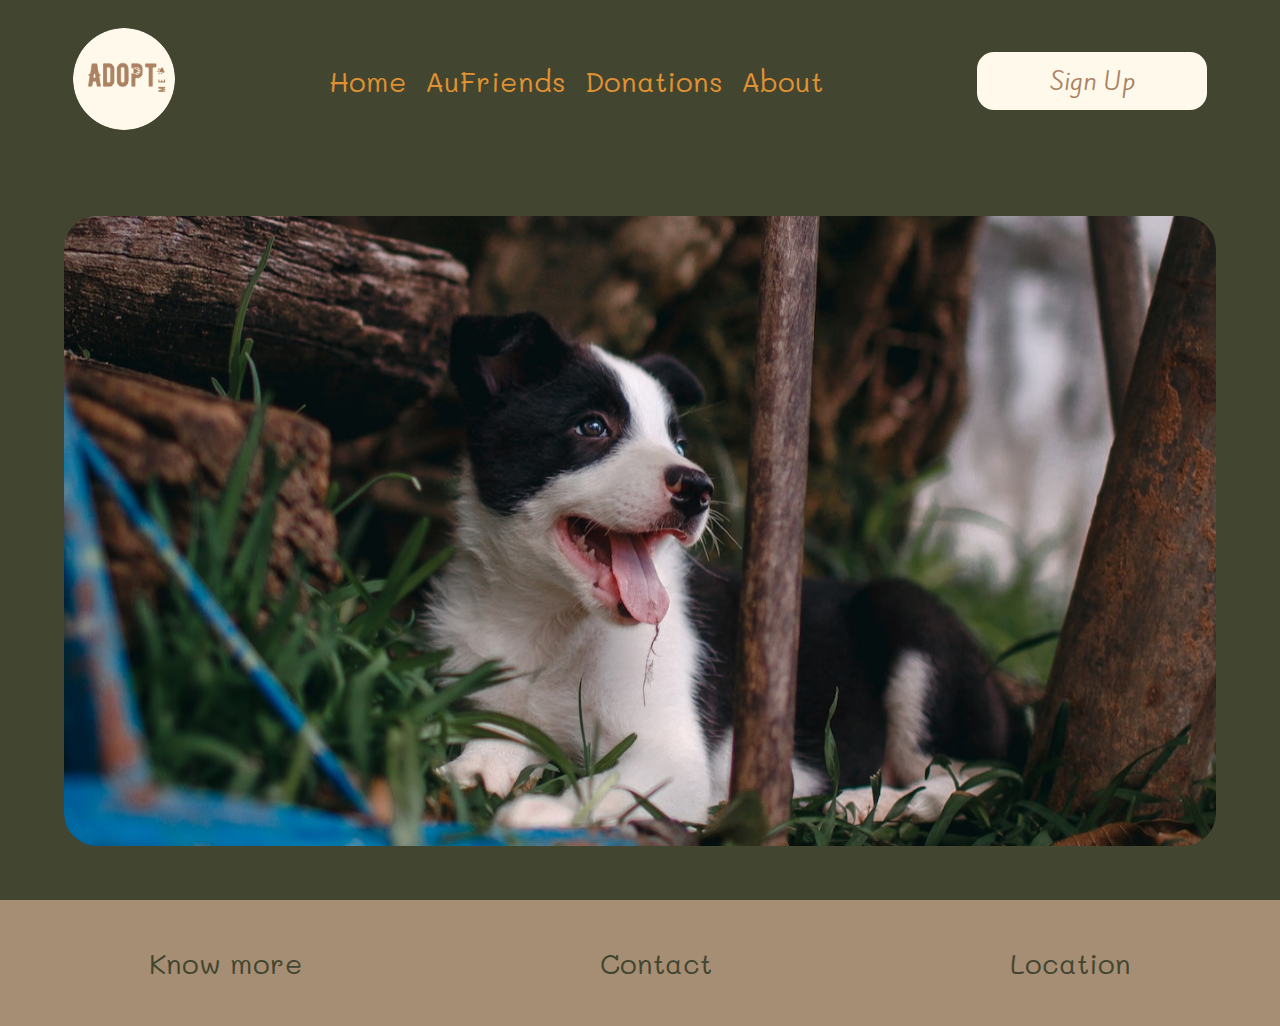
==== index.html @ eefa9834 "Adote-me" ====
<!DOCTYPE html>
<html>

<head>
  <meta charset="utf-8">
  <meta name="viewport" content="width=device-width">
  <title>replit</title>
  <link href="./assets/style.css" rel="stylesheet" type="text/css" />
  <link rel="preconnect" href="https://fonts.googleapis.com">
  <link rel="preconnect" href="https://fonts.gstatic.com" crossorigin>
  <link href="https://fonts.googleapis.com/css2?family=Kite+One&family=Mali:wght@400;500&display=swap" rel="stylesheet">
</head>

<body>
  <header>
    <div>
      <img class="logo" src="./assets/img/logo.png" />
    </div>
    <section>
      <img class="mobile" src="./assets/img/menu.svg" />
      <nav>
        <ul>
          <li>Home </li>
          <li>AuFriends</li>
          <li>Donations</li>
          <li>About</li>
        </ul>
      </nav>
    </section>
    <button class="signUp">Sign Up</button>
  </header>

  <main>
    <p class="texto">Our furry friends are experts at filling your life with 
        extra doses of cuteness. They have an innate talent for melting hearts
         and making you smile on the grayest of days. After all, who can resist
          a cat wrapped up in a blanket or a dog playing happily in the park?</p>
    <img class="imagemWeb" src="./assets/img/dog.png" />
    <img class="imagemMobile" src="./assets/img/cat.png" />
    <button class="signUp btn">See Our Pets</button>
  </main>

  <footer>
    <nav>
      <ul>
        <li>Know more </li>
        <li>Contact</li>
        <li>Location</li>
      </ul>
    </nav>
  </footer>
</body>

</html>
---- assets/style.css ----
* {
    margin: 0;
    padding: 0;
    box-sizing: border-box;
  }
  
  body {
    background-color: #424530;
    font-family: 'Mali', cursive;
  }
  
  header {
    display: flex;
    align-items: center;
    justify-content: space-around;
    height: 18vh;
  }
  
  .logo {
    border-radius: 100%;
    width: 8vw;
  }
  
  header ul {
    color: #E09232;
    list-style: none;
    display: flex;
    width: 40vw;
    justify-content: space-around;
    font-size: 28px;
    cursor: pointer;
  }
  
  .signUp{
    background-color: #FEF9EA;
    color: #AB8262;
    border: none;
    border-radius: 17px;
    padding: 12px;
    width: 18vw;
    font-size: 24px;
    font-family: 'Kite One', sans-serif;
    cursor: url('[data-uri]'), auto;
  }
  
  .signUp:hover {
    background: #E09232;
    color: #424530;
  }
  
  .imagemMobile {
    display: none;
  }
  
  .mobile {
    display: none;
  }
  
  main {
    display: flex;
    justify-content: center;
    align-items: center;
    height: 82vh;
  
  }

  .texto{
    display: none;
  }
  
  .btn{
    display: none;
  }

  main img {
    width: 90vw;
    height: 70vh;
    border-radius: 33px;
  }
  
  footer {
    background: #A68E74;
    height: 14vh;
  }
  
  footer ul {
    display: flex;
    justify-content: space-around;
    align-items: center;
    color: #424530;
    font-size: 28px;
    height: 14vh;
    list-style: none;
  }
  
  footer li {
    cursor: pointer;
  }
  
   @media (max-width: 1200px){
      header ul{
        width: 55vw;
      }
   }

  @media (max-width: 820px) {
    .imagemWeb {
      display: none;
    }
  
    .imagemMobile {
      display: flex;
      height: 40vh;
    }

    .logo, .mobile{
      width: 20vw;
    }
     header{
      justify-content: space-between;
      margin: 0 20px;
     }

    header nav {
      display: none;
    }
 
  
    header button {
      display: none;
    }
  
    .mobile {
      display: flex;

    }

    .texto{
      display: flex;
      color: #FFFFFF;
      padding: 0 20px;
      text-align: center;
      font-size: 15px;
    }

    main{
      flex-direction: column;
      justify-content: space-around;
      height: 85vh;
      line-height: 30px;
    }

    .btn{
      display: flex;
      justify-content: center;
      width: 60vw;
      text-align: center;
    }
    footer ul{
      font-size: 18px;
    }

  }
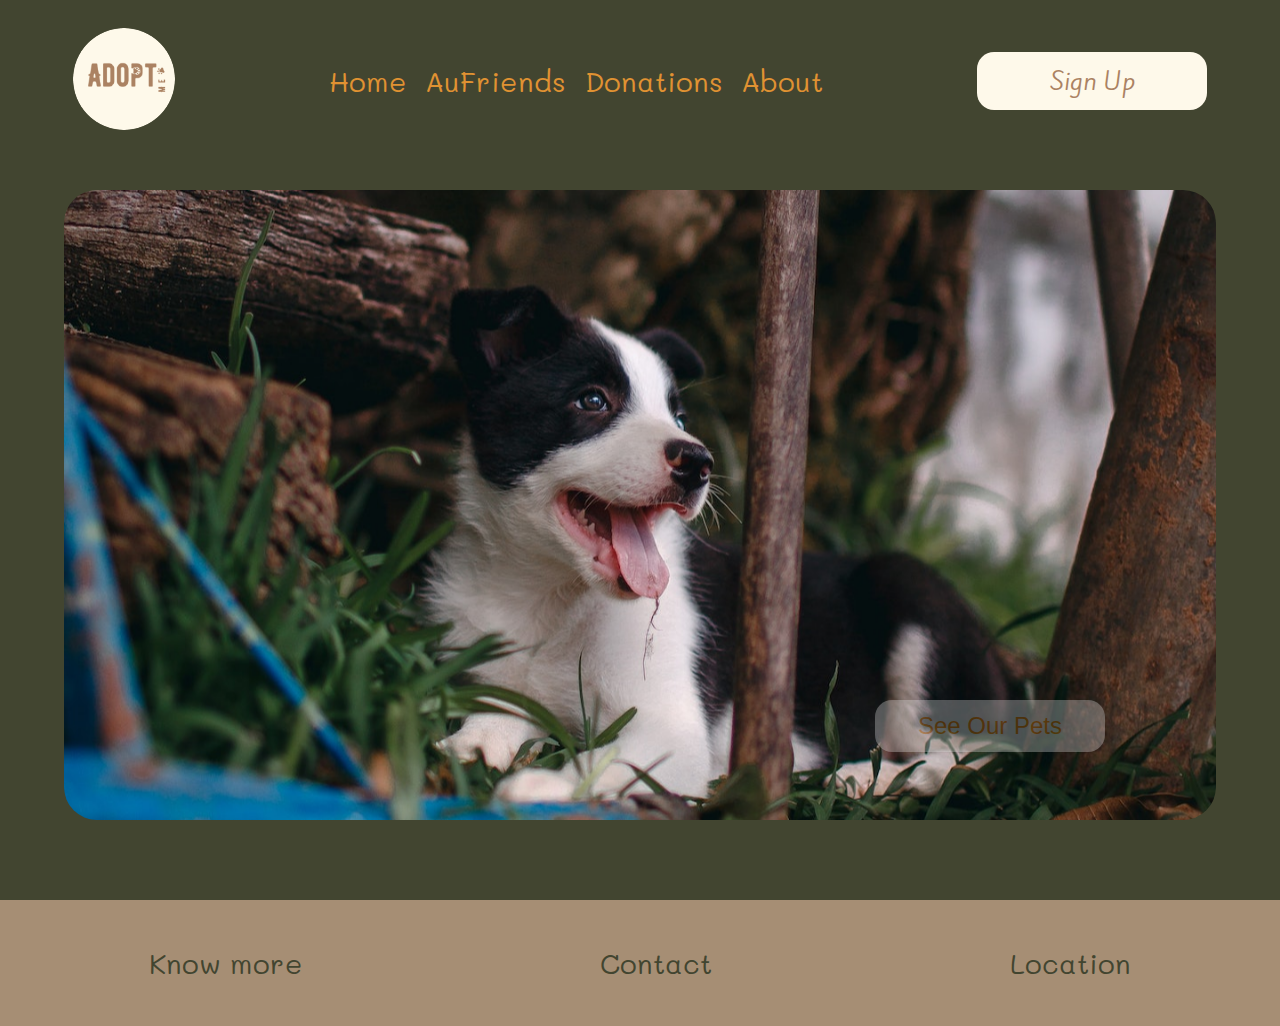
==== commit 44dc6d50: "projeto adote-me" ====
--- a/index.html
+++ b/index.html
@@ -27,7 +27,8 @@
         </ul>
       </nav>
     </section>
-    <button class="signUp">Sign Up</button>
+
+    <a  class="signUp">Sign Up</a>
   </header>
 
   <main>
@@ -37,6 +38,7 @@
           a cat wrapped up in a blanket or a dog playing happily in the park?</p>
     <img class="imagemWeb" src="./assets/img/dog.png" />
     <img class="imagemMobile" src="./assets/img/cat.png" />
+    <button class="btnDog">See Our Pets</button>
     <button class="signUp btn">See Our Pets</button>
   </main>
 
--- a/assets/style.css
+++ b/assets/style.css
@@ -34,6 +34,7 @@
   .signUp{
     background-color: #FEF9EA;
     color: #AB8262;
+    text-align: center;
     border: none;
     border-radius: 17px;
     padding: 12px;
@@ -58,10 +59,30 @@
   
   main {
     display: flex;
+    flex-direction: column;
     justify-content: center;
     align-items: center;
     height: 82vh;
   
+  }
+  .btnDog{
+    position: relative;
+    left: 350px;
+    bottom: 120px;
+    opacity: 0.3;
+    color: #f08707;
+    text-align: center;
+    border: none;
+    border-radius: 17px;
+    padding: 12px;
+    width: 18vw;
+    font-size: 24px;
+    cursor: pointer;
+  }
+
+  .btnDog:hover{
+    background-color: #f08707;
+    color: white;
   }
 
   .texto{
@@ -101,6 +122,10 @@
       header ul{
         width: 55vw;
       }
+
+      .btnDog{
+        display: none;
+      }
    }
 
   @media (max-width: 820px) {
@@ -116,17 +141,16 @@
     .logo, .mobile{
       width: 20vw;
     }
+
+    .signUp{
+      display: none;
+    }
      header{
       justify-content: space-between;
       margin: 0 20px;
      }
 
     header nav {
-      display: none;
-    }
- 
-  
-    header button {
       display: none;
     }
   
@@ -154,6 +178,7 @@
       display: flex;
       justify-content: center;
       width: 60vw;
+      font-size: 20px;
       text-align: center;
     }
     footer ul{
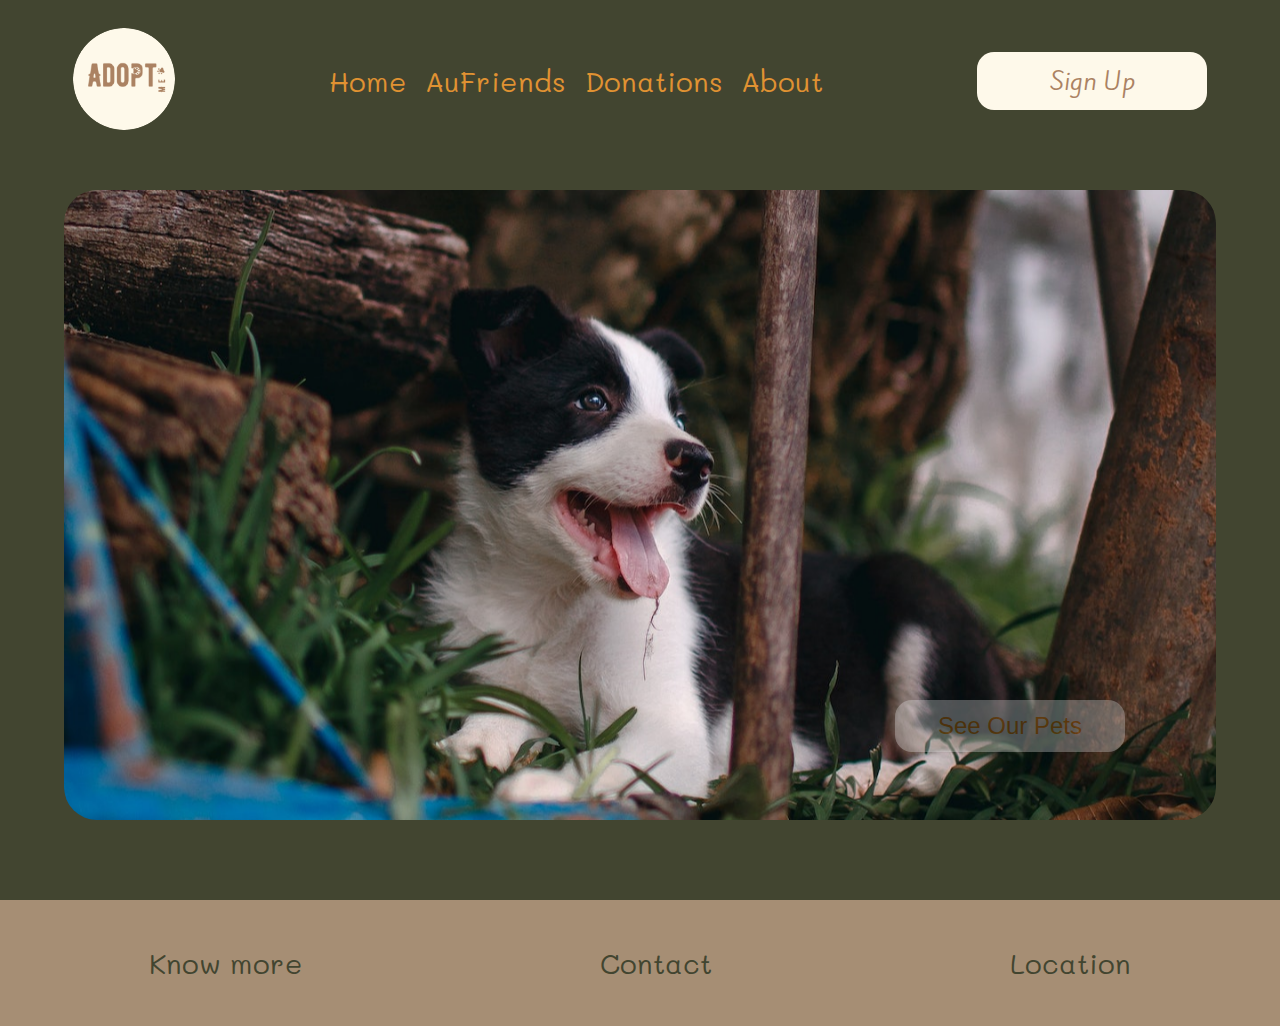
==== commit b2adb96b: "btn" ====
--- a/index.html
+++ b/index.html
@@ -38,7 +38,7 @@
           a cat wrapped up in a blanket or a dog playing happily in the park?</p>
     <img class="imagemWeb" src="./assets/img/dog.png" />
     <img class="imagemMobile" src="./assets/img/cat.png" />
-    <button class="btnDog">See Our Pets</button>
+    <button class="btnMain">See Our Pets</button>
     <button class="signUp btn">See Our Pets</button>
   </main>
 
--- a/assets/style.css
+++ b/assets/style.css
@@ -62,12 +62,13 @@
     flex-direction: column;
     justify-content: center;
     align-items: center;
+    flex-direction: column;
     height: 82vh;
   
   }
-  .btnDog{
+  .btnMain{
     position: relative;
-    left: 350px;
+    left: 370px;
     bottom: 120px;
     opacity: 0.3;
     color: #f08707;
@@ -80,7 +81,7 @@
     cursor: pointer;
   }
 
-  .btnDog:hover{
+  .btnMain:hover{
     background-color: #f08707;
     color: white;
   }
@@ -173,7 +174,10 @@
       height: 85vh;
       line-height: 30px;
     }
-
+     
+    .btnMain{
+      display: none;
+    }
     .btn{
       display: flex;
       justify-content: center;
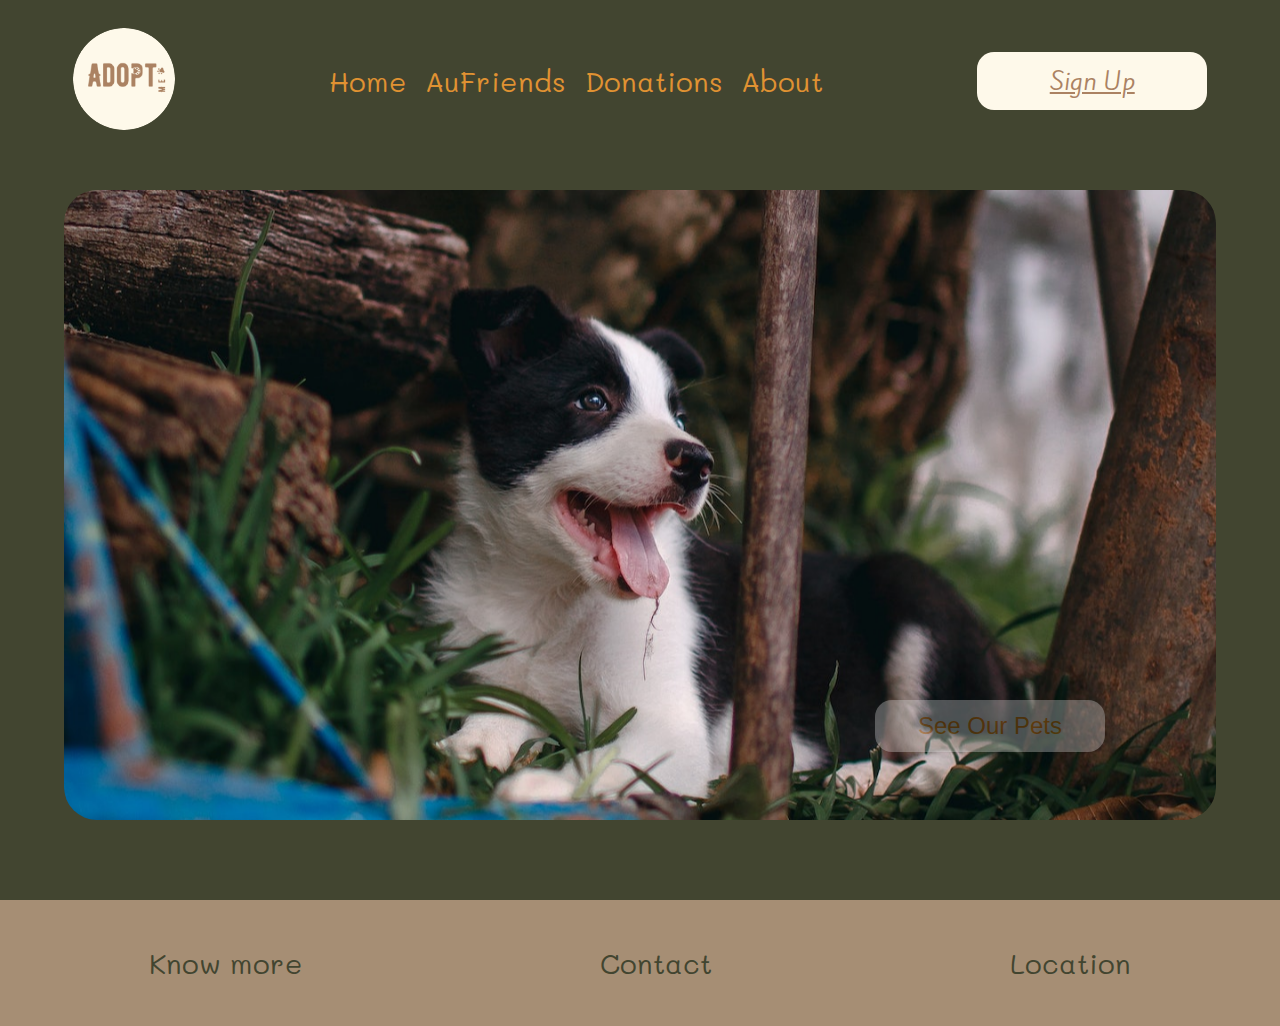
==== commit 1a81e46c: "form" ====
--- a/index.html
+++ b/index.html
@@ -4,7 +4,7 @@
 <head>
   <meta charset="utf-8">
   <meta name="viewport" content="width=device-width">
-  <title>replit</title>
+  <title>Adote-me</title>
   <link href="./assets/style.css" rel="stylesheet" type="text/css" />
   <link rel="preconnect" href="https://fonts.googleapis.com">
   <link rel="preconnect" href="https://fonts.gstatic.com" crossorigin>
@@ -28,7 +28,7 @@
       </nav>
     </section>
 
-    <a  class="signUp">Sign Up</a>
+    <a href="./assets/form.html"  class="signUp">Sign Up</a>
   </header>
 
   <main>
--- a/assets/style.css
+++ b/assets/style.css
@@ -68,7 +68,7 @@
   }
   .btnMain{
     position: relative;
-    left: 370px;
+    left: 350px;
     bottom: 120px;
     opacity: 0.3;
     color: #f08707;
@@ -127,6 +127,12 @@
       .btnDog{
         display: none;
       }
+   }
+
+   @media (max-width: 980px){
+    .btnMain{
+      left: 300px;
+    }
    }
 
   @media (max-width: 820px) {
